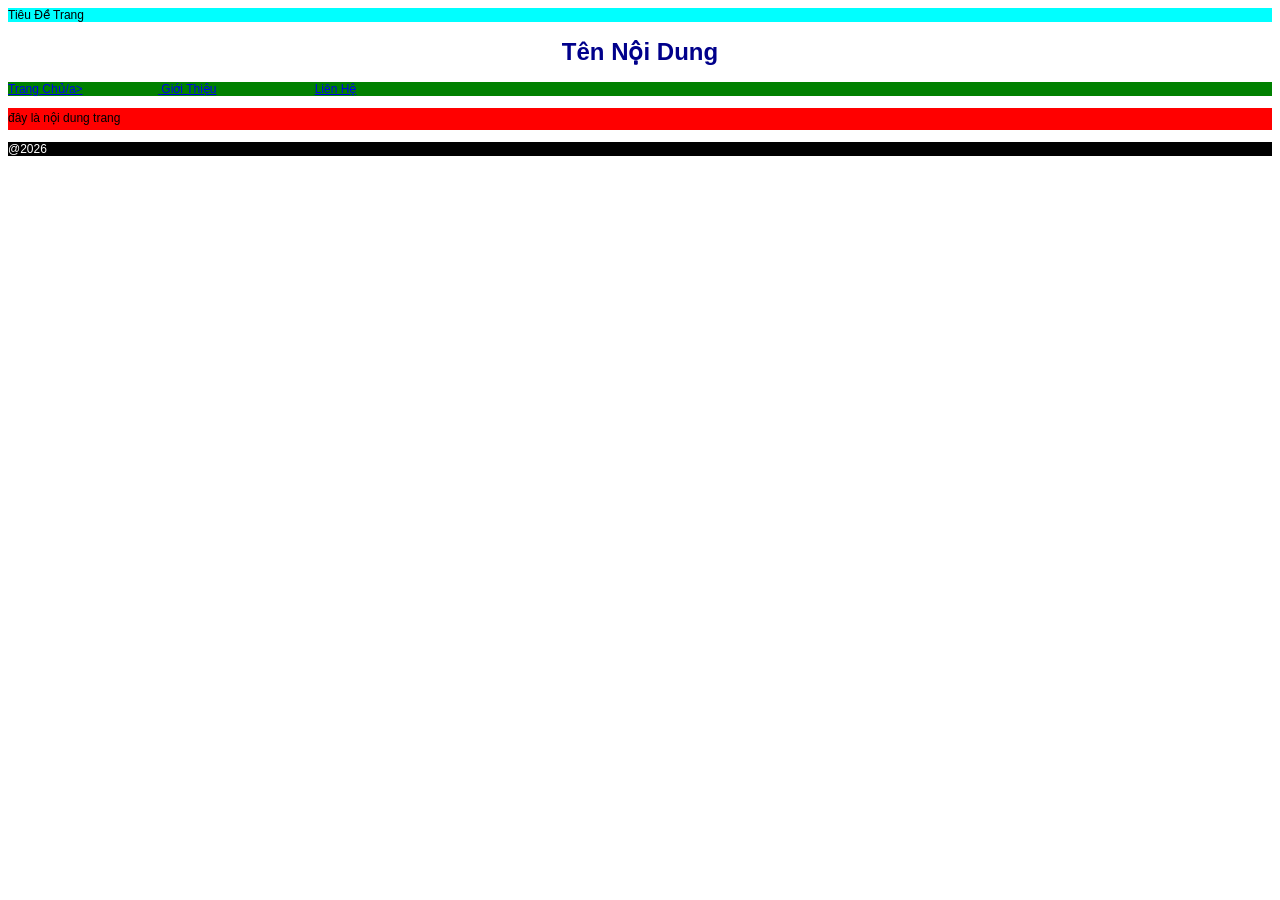
==== index.html @ 07d13baf "Add files via upload" ====
<!DOCTYPE html>
<html lang="en">
<head>
    <meta charset="UTF-8">
    <meta name="viewport" content="width=device-width, initial-scale=1.0">
    <link rel="stylesheet" href="css/demo.css">
    <title>Document</title>
</head>
<body>
    <header>Tiêu Đề Trang</header>
    <h1>Tên Nội Dung</h1>
    <nav>
        <li><a href="#">Trang Chủ/a></li>
        <li><a href="#">Giới Thiệu</a></li>
        <li><a href="#">Liên Hệ</a></li>
    </nav>

    <main>
        <p>đây là nội dung trang</p>
    </main>

    <footer>
        @2026
    </footer>
</body>
</html>
---- css/demo.css ----
body {
  font-family: Arial, sans-serif;
  font-size: 12px;
}

header {
   background-color: aqua;
}

nav {
    background-color: green;
}

main {
    background-color: red;
}

footer {
    background-color: black;
    color: white;
}

li {
    display: inline-block;
    width: 150px;
}

h1 {
    text-align: center;
    font-family: Verdana, sans-serif;
    color: darkblue;
}

p {
    line-height: 1.8;
}
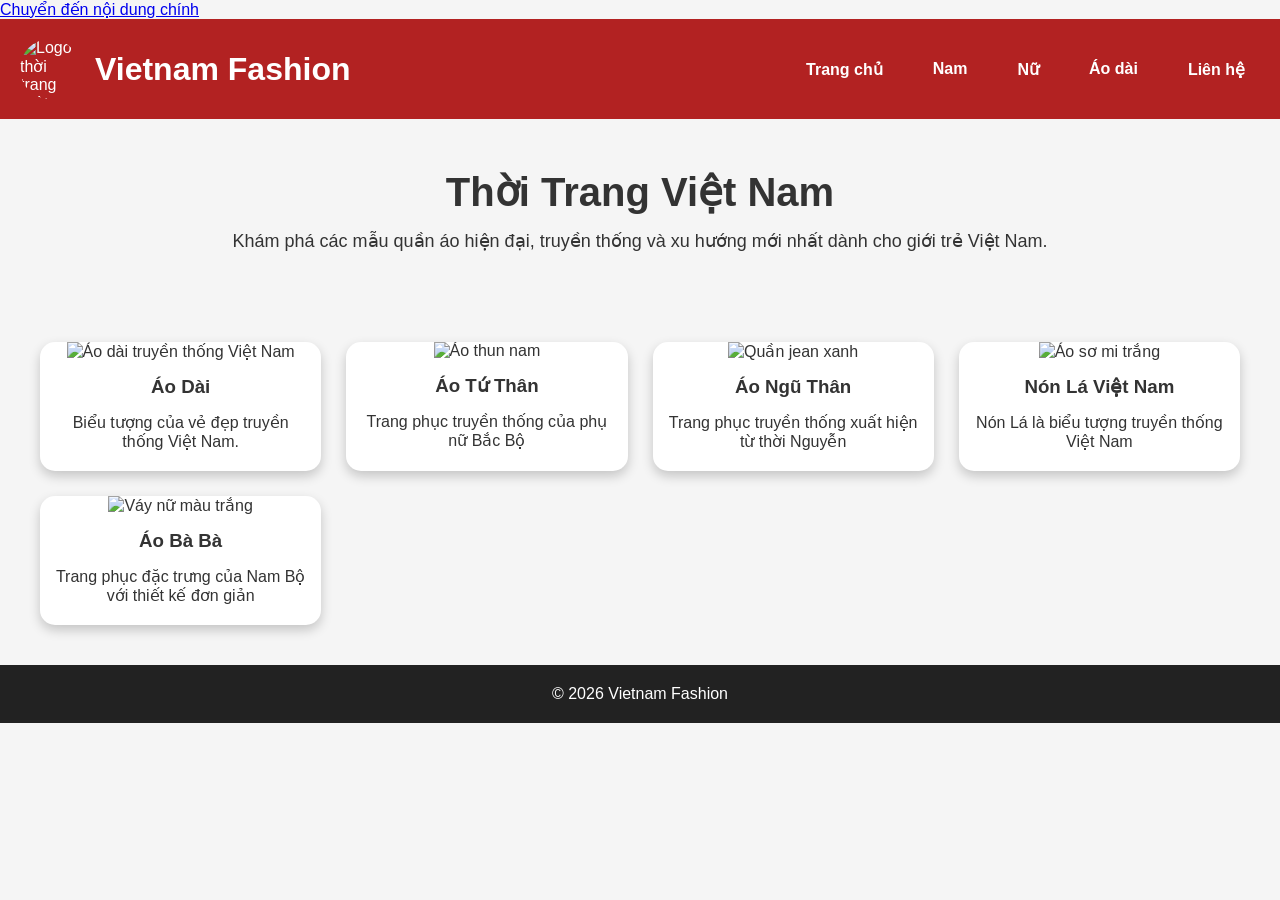
==== commit 0bc7cd81: "Add files via upload" ====
--- a/index.html
+++ b/index.html
@@ -1,26 +1,86 @@
 <!DOCTYPE html>
-<html lang="en">
+<html lang="vi">
+
 <head>
     <meta charset="UTF-8">
     <meta name="viewport" content="width=device-width, initial-scale=1.0">
+    <title>Thời Trang Việt Nam</title>
     <link rel="stylesheet" href="css/demo.css">
-    <title>Document</title>
 </head>
+
 <body>
-    <header>Tiêu Đề Trang</header>
-    <h1>Tên Nội Dung</h1>
-    <nav>
-        <li><a href="#">Trang Chủ/a></li>
-        <li><a href="#">Giới Thiệu</a></li>
-        <li><a href="#">Liên Hệ</a></li>
-    </nav>
+    <a href="#main-content" class="skip-link">Chuyển đến nội dung chính</a>
 
-    <main>
-        <p>đây là nội dung trang</p>
+    <header>
+
+        <div class="logo">
+            <img src="images/logo.png" alt="Logo thời trang Việt Nam">
+            <h1>Vietnam Fashion</h1>
+        </div>
+
+        <nav>
+            <ul>
+                <li><a href="#">Trang chủ</a></li>
+                <li><a href="#">Nam</a></li>
+                <li><a href="#">Nữ</a></li>
+                <li><a href="#">Áo dài</a></li>
+                <li><a href="#">Liên hệ</a></li>
+            </ul>
+        </nav>
+
+    </header>
+
+    <main id="main-content">
+
+        <section class="banner">
+            <h2>Thời Trang Việt Nam</h2>
+
+            <p>
+                Khám phá các mẫu quần áo hiện đại, truyền thống và
+                xu hướng mới nhất dành cho giới trẻ Việt Nam.
+            </p>
+        </section>
+
+        <section class="products">
+
+            <article class="card">
+                <img src="il_fullxfull.3292232271_jgo1.avif" alt="Áo dài truyền thống Việt Nam">
+                <h3>Áo Dài</h3>
+                <p>Biểu tượng của vẻ đẹp truyền thống Việt Nam.</p>
+            </article>
+
+            <article class="card">
+                <img src="OIP (1).webp" alt="Áo thun nam">
+                <h3>Áo Tứ Thân</h3>
+                <p>Trang phục truyền thống của phụ nữ Bắc Bộ</p>
+            </article>
+
+            <article class="card">
+                <img src="OIP (2).webp" alt="Quần jean xanh">
+                <h3>Áo Ngũ Thân</h3>
+                <p>Trang phục truyền thống xuất hiện từ thời Nguyễn</p>
+            </article>
+
+            <article class="card">
+                <img src="OIP.webp" alt="Áo sơ mi trắng">
+                <h3>Nón Lá Việt Nam</h3>
+                <p>Nón Lá là biểu tượng truyền thống Việt Nam</p>
+            </article>
+
+            <article class="card">
+                <img src="OIP (3).webp" alt="Váy nữ màu trắng">
+                <h3>Áo Bà Bà</h3>
+                <p>Trang phục đặc trưng của Nam Bộ với thiết kế đơn giản</p>
+            </article>
+
+        </section>
+
     </main>
 
     <footer>
-        @2026
+        <p>&copy; 2026 Vietnam Fashion</p>
     </footer>
+
 </body>
+
 </html>
--- a/css/demo.css
+++ b/css/demo.css
@@ -1,36 +1,133 @@
-body {
-  font-family: Arial, sans-serif;
-  font-size: 12px;
+*{
+    margin:0;
+    padding:0;
+    box-sizing:border-box;
 }
 
-header {
-   background-color: aqua;
+body{
+    font-family:Arial, Helvetica, sans-serif;
+    background:#f5f5f5;
+    color:#333;
 }
 
-nav {
-    background-color: green;
+
+header{
+    background:#b22222;
+    color:white;
+    padding:20px;
+
+    display:flex;
+    justify-content:space-between;
+    align-items:center;
+    flex-wrap:wrap;
 }
 
-main {
-    background-color: red;
+.logo{
+    display:flex;
+    align-items:center;
+    gap:15px;
 }
 
-footer {
-    background-color: black;
-    color: white;
+.logo img{
+    width:60px;
+    height:60px;
+    border-radius:50%;
 }
 
-li {
-    display: inline-block;
-    width: 150px;
+nav ul{
+    list-style:none;
+
+    display:flex;
+    gap:20px;
 }
 
-h1 {
-    text-align: center;
-    font-family: Verdana, sans-serif;
-    color: darkblue;
+nav a{
+    color:white;
+    text-decoration:none;
+    font-weight:bold;
+
+    padding:10px 15px;
+    border-radius:8px;
+
+    transition:.3s;
 }
 
-p {
-    line-height: 1.8;
+nav a:hover,
+nav a:focus{
+    background:white;
+    color:#b22222;
+}
+
+/* Banner */
+
+.banner{
+    text-align:center;
+    padding:50px 20px;
+}
+
+.banner h2{
+    font-size:40px;
+    margin-bottom:15px;
+}
+
+.banner p{
+    font-size:18px;
+}
+
+/* Products */
+
+.products{
+
+    display:grid;
+
+    grid-template-columns:
+    repeat(auto-fit,minmax(250px,1fr));
+
+    gap:25px;
+
+    padding:40px;
+}
+
+.card{
+
+    background:white;
+
+    border-radius:15px;
+
+    overflow:hidden;
+
+    text-align:center;
+
+    padding-bottom:20px;
+
+    box-shadow:0 5px 12px rgba(0,0,0,.2);
+
+    transition:.3s;
+}
+
+.card:hover{
+    transform:translateY(-8px);
+}
+
+.card img{
+    width:100%;
+    height:250px;
+    object-fit: contain;
+}
+
+.card h3{
+    margin:15px 0;
+}
+
+.card p{
+    padding:0 15px;
+}
+
+/* Footer */
+
+footer{
+    text-align:center;
+    padding:20px;
+    background:#222;
+    color:white;
 }
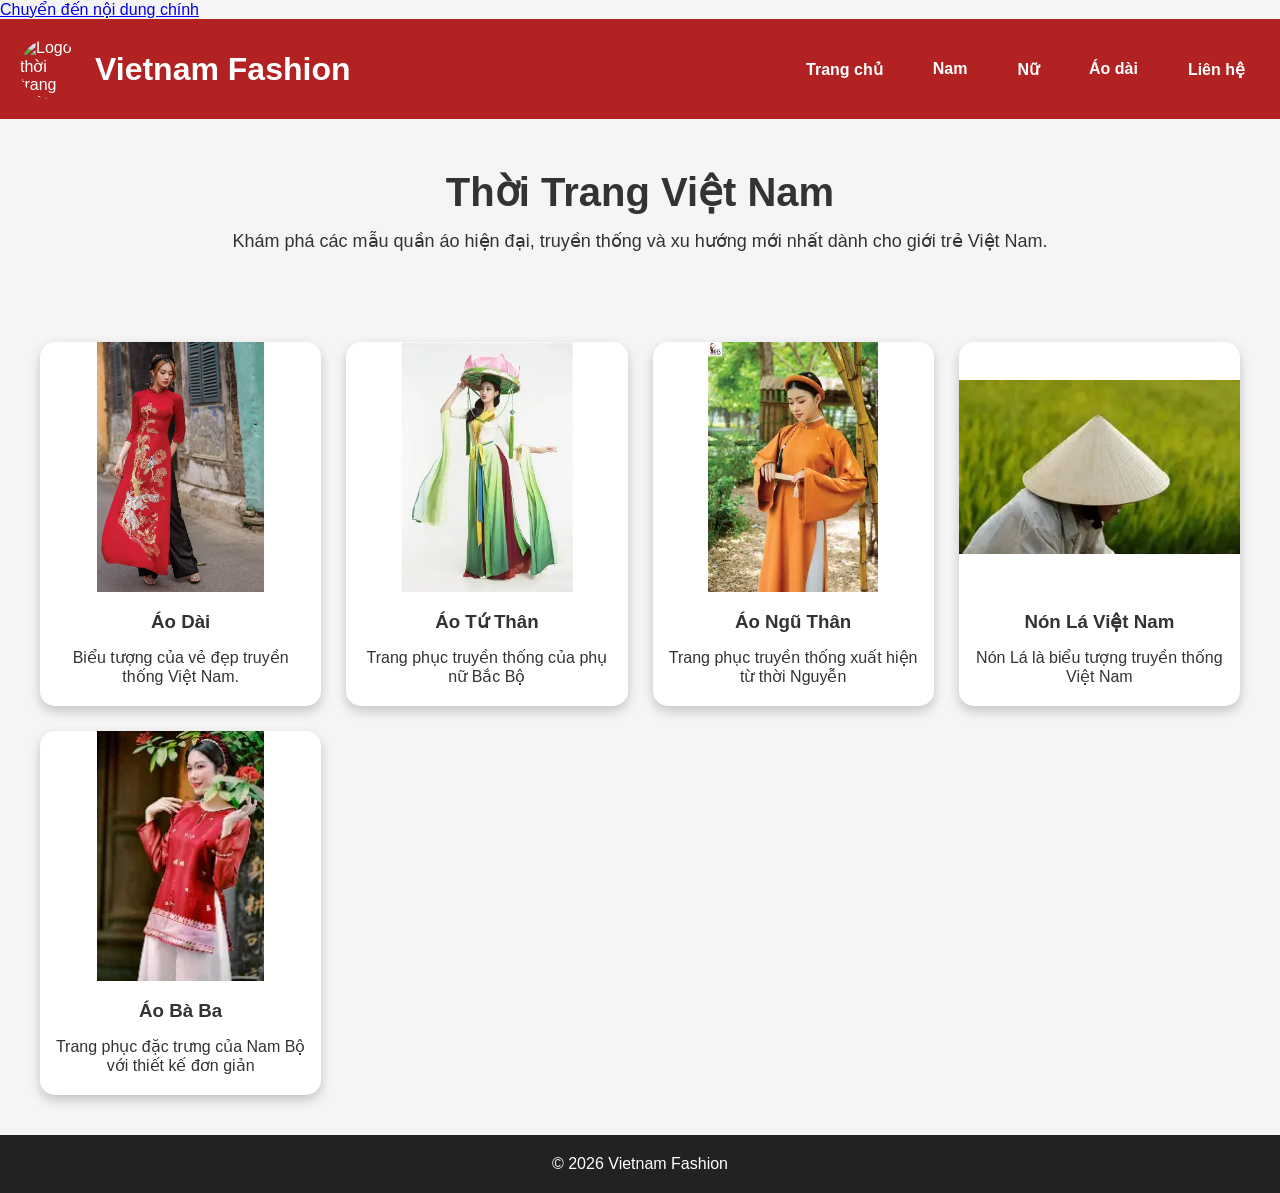
==== commit 0b7fe328: "Add files via upload" ====
--- a/index.html
+++ b/index.html
@@ -44,32 +44,32 @@
         <section class="products">
 
             <article class="card">
-                <img src="il_fullxfull.3292232271_jgo1.avif" alt="Áo dài truyền thống Việt Nam">
+                <img src="img/il_fullxfull.3292232271_jgo1.avif" alt="Áo dài truyền thống Việt Nam">
                 <h3>Áo Dài</h3>
                 <p>Biểu tượng của vẻ đẹp truyền thống Việt Nam.</p>
             </article>
 
             <article class="card">
-                <img src="OIP (1).webp" alt="Áo thun nam">
+                <img src="img/OIP (1).webp" alt="">
                 <h3>Áo Tứ Thân</h3>
                 <p>Trang phục truyền thống của phụ nữ Bắc Bộ</p>
             </article>
 
             <article class="card">
-                <img src="OIP (2).webp" alt="Quần jean xanh">
+                <img src="img/OIP (2).webp" alt="">
                 <h3>Áo Ngũ Thân</h3>
                 <p>Trang phục truyền thống xuất hiện từ thời Nguyễn</p>
             </article>
 
             <article class="card">
-                <img src="OIP.webp" alt="Áo sơ mi trắng">
+                <img src="img/OIP.webp" alt="">
                 <h3>Nón Lá Việt Nam</h3>
                 <p>Nón Lá là biểu tượng truyền thống Việt Nam</p>
             </article>
 
             <article class="card">
-                <img src="OIP (3).webp" alt="Váy nữ màu trắng">
-                <h3>Áo Bà Bà</h3>
+                <img src="img/OIP (3).webp" alt="">
+                <h3>Áo Bà Ba</h3>
                 <p>Trang phục đặc trưng của Nam Bộ với thiết kế đơn giản</p>
             </article>
 
